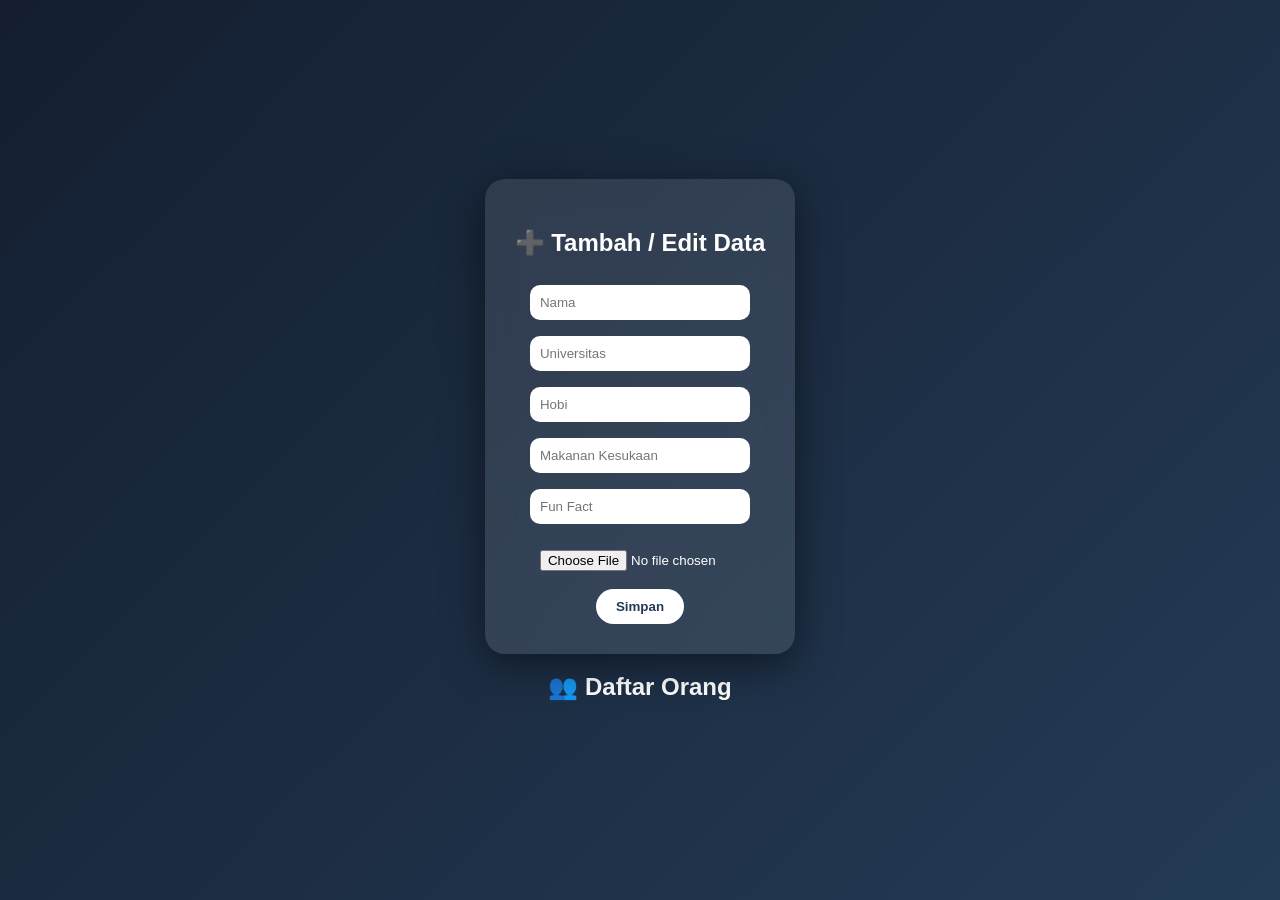
==== dashboard.html @ f2ff18f4 "Update dashboard.html" ====
<!DOCTYPE html>
<html>
<head>
  <title>Dashboard</title>
  <link rel="stylesheet" href="style.css">
</head>

<body>

<div class="center" style="flex-direction: column;">

  <div class="card">
    <h2>➕ Tambah / Edit Data</h2>

    <input type="hidden" id="indexEdit">

    <input type="text" id="nama" placeholder="Nama"><br>
    <input type="text" id="universitas" placeholder="Universitas"><br>
    <input type="text" id="hobi" placeholder="Hobi"><br>
    <input type="text" id="makanan kesukaan" placeholder="Makanan Kesukaan"><br>
    <input type="text" id="fun fact" placeholder="Fun Fact"><br>
    <input type="file" id="foto"><br>

    <button onclick="simpan()">Simpan</button>
  </div>

  <h2>👥 Daftar Orang</h2>
  <div id="list"></div>

</div>

<script>
let data = JSON.parse(localStorage.getItem("orang")) || [];

function tampil(){
  let list = document.getElementById("list");
  list.innerHTML = "";

  data.forEach((item,index)=>{
    list.innerHTML += `
      <div class="list-card">
        <img src="${item.foto}" width="50" style="border-radius:50%">
        👤 ${item.nama}
        <br>
        <button onclick="edit(${index})">Edit</button>
        <button onclick="hapus(${index})">Hapus</button>
        <button onclick="lihat(${index})">Lihat</button>
      </div>
    `;
  });
}

function simpan(){
  let nama = document.getElementById("nama").value;
  let universitas = document.getElementById("universitas").value;
  let hobi = document.getElementById("hobi").value;
  let makanan_kesukaan = document.getElementById("makanan kesukaan").value;
  let fun_fact = document.getElementById("fun fact").value;
  let file = document.getElementById("foto").files[0];
  let indexEdit = document.getElementById("indexEdit").value;

  if(file){
    let reader = new FileReader();
    reader.onload = function(e){
      saveData(e.target.result);
    }
    reader.readAsDataURL(file);
  } else {
    saveData(null);
  }

  function saveData(foto){
    if(indexEdit === ""){
      data.push({nama, universitas, hobi, makanan_favorit, fun_fact, foto});
    } else {
      if(foto){
        data[indexEdit] = {nama, universitas, hobi, makanan_favorit, fun_fact, foto};
      } else {
        data[indexEdit].nama = nama;
        data[indexEdit].universitas = universitas;
        data[indexEdit].hobi = hobi;
        data[indexEdit].makanan_favorit = makanan favorit;
        data[indexEdit].fun_fact = fun fact;
      }
    }

    localStorage.setItem("orang", JSON.stringify(data));
    resetForm();
    tampil();
  }
}

function edit(index){
  document.getElementById("indexEdit").value = index;
  document.getElementById("nama").value = data[index].nama;
  document.getElementById("universitas").value = data[index].universitas;
  document.getElementById("hobi").value = data[index].hobi;
  document.getElementById("makanan favorit").value = data[index].makanan_favorit;
  document.getElementById("fun fact").value = data[index].makanan_favorit;
}

function hapus(index){
  if(confirm("Yakin mau hapus?")){
    data.splice(index,1);
    localStorage.setItem("orang", JSON.stringify(data));
    tampil();
  }
}

function lihat(index){
  localStorage.setItem("detail", index);
  window.location.href = "profil.html";
}

function resetForm(){
  document.getElementById("indexEdit").value = "";
  document.getElementById("nama").value = "";
  document.getElementById("universitas").value = "";
  document.getElementById("hobi").value = "";
  document.getElementById("makanan favorit").value = "";
  document.getElementById("fun fact").value = "";
}

tampil();
</script>

</body>
</html>
---- style.css ----
body {
  margin: 0;
  font-family: 'Poppins', sans-serif;
  background: linear-gradient(135deg,#141E30,#243B55);
  color: white;
}

.center {
  display: flex;
  justify-content: center;
  align-items: center;
  height: 100vh;
}

/* Card Style */
.card {
  background: rgba(255,255,255,0.1);
  backdrop-filter: blur(15px);
  padding: 30px;
  border-radius: 20px;
  text-align: center;
  box-shadow: 0 10px 40px rgba(0,0,0,0.5);
  transition: 0.3s;
}

.card:hover {
  transform: scale(1.03);
}

input {
  padding: 10px;
  margin: 8px;
  border: none;
  border-radius: 10px;
  width: 200px;
}

button {
  padding: 10px 20px;
  border: none;
  border-radius: 20px;
  cursor: pointer;
  background: white;
  color: #243B55;
  font-weight: bold;
}

button:hover {
  background: #00c6ff;
  color: white;
}

/* List */
.list-card {
  background: rgba(255,255,255,0.1);
  padding: 15px;
  margin: 10px;
  border-radius: 15px;
  cursor: pointer;
  transition: 0.3s;
}

.list-card:hover {
  transform: translateX(10px);
  background: rgba(255,255,255,0.3);
}
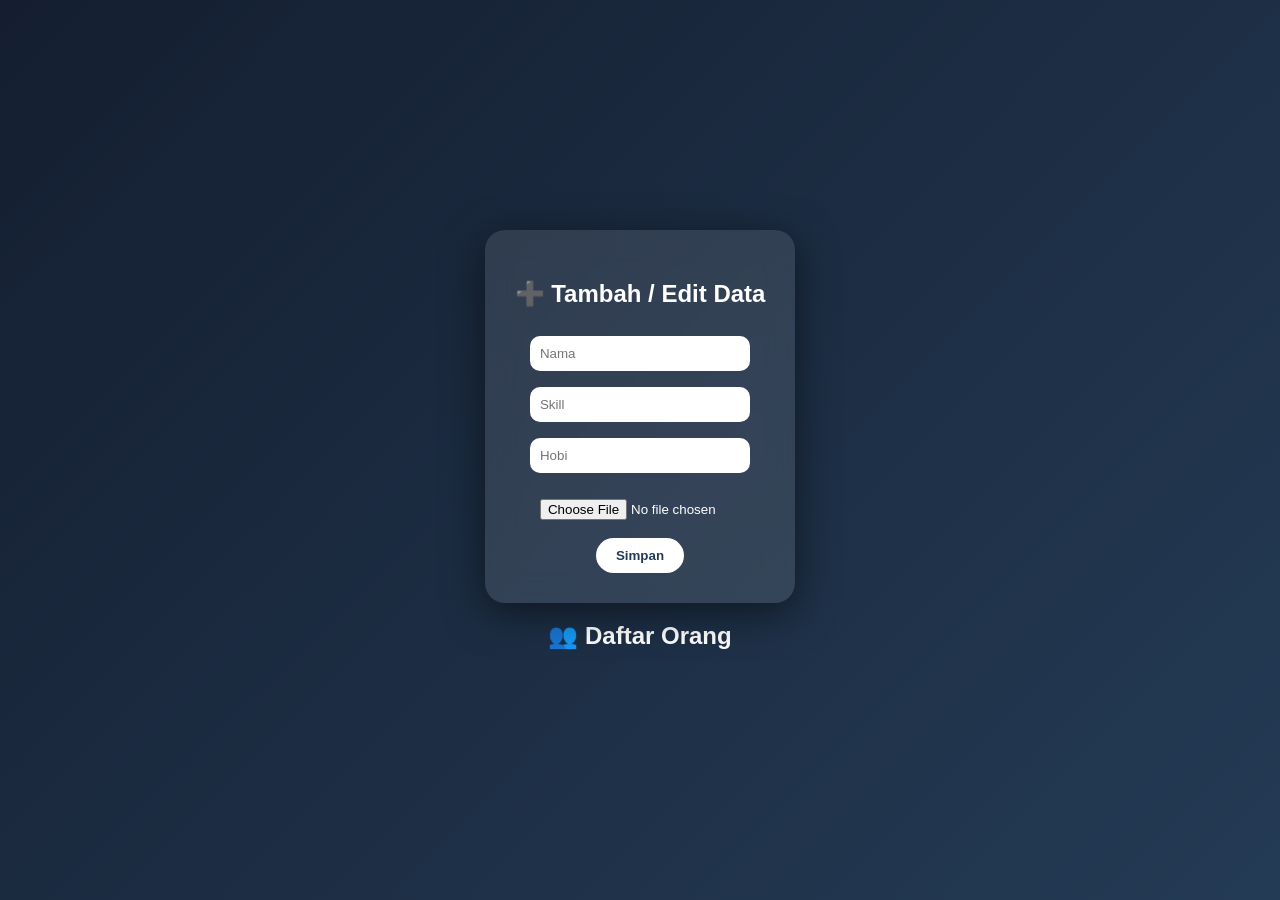
==== commit be36f6c6: "Replace 'universitas' input with 'skill' input" ====
--- a/dashboard.html
+++ b/dashboard.html
@@ -15,10 +15,8 @@
     <input type="hidden" id="indexEdit">
 
     <input type="text" id="nama" placeholder="Nama"><br>
-    <input type="text" id="universitas" placeholder="Universitas"><br>
+    <input type="text" id="skill" placeholder="Skill"><br>
     <input type="text" id="hobi" placeholder="Hobi"><br>
-    <input type="text" id="makanan kesukaan" placeholder="Makanan Kesukaan"><br>
-    <input type="text" id="fun fact" placeholder="Fun Fact"><br>
     <input type="file" id="foto"><br>
 
     <button onclick="simpan()">Simpan</button>
@@ -52,10 +50,8 @@
 
 function simpan(){
   let nama = document.getElementById("nama").value;
-  let universitas = document.getElementById("universitas").value;
+  let skill = document.getElementById("skill").value;
   let hobi = document.getElementById("hobi").value;
-  let makanan_kesukaan = document.getElementById("makanan kesukaan").value;
-  let fun_fact = document.getElementById("fun fact").value;
   let file = document.getElementById("foto").files[0];
   let indexEdit = document.getElementById("indexEdit").value;
 
@@ -71,16 +67,14 @@
 
   function saveData(foto){
     if(indexEdit === ""){
-      data.push({nama, universitas, hobi, makanan_favorit, fun_fact, foto});
+      data.push({nama, skill, hobi, foto});
     } else {
       if(foto){
-        data[indexEdit] = {nama, universitas, hobi, makanan_favorit, fun_fact, foto};
+        data[indexEdit] = {nama, skill, hobi, foto};
       } else {
         data[indexEdit].nama = nama;
-        data[indexEdit].universitas = universitas;
+        data[indexEdit].skill = skill;
         data[indexEdit].hobi = hobi;
-        data[indexEdit].makanan_favorit = makanan favorit;
-        data[indexEdit].fun_fact = fun fact;
       }
     }
 
@@ -93,10 +87,8 @@
 function edit(index){
   document.getElementById("indexEdit").value = index;
   document.getElementById("nama").value = data[index].nama;
-  document.getElementById("universitas").value = data[index].universitas;
+  document.getElementById("skill").value = data[index].skill;
   document.getElementById("hobi").value = data[index].hobi;
-  document.getElementById("makanan favorit").value = data[index].makanan_favorit;
-  document.getElementById("fun fact").value = data[index].makanan_favorit;
 }
 
 function hapus(index){
@@ -115,10 +107,8 @@
 function resetForm(){
   document.getElementById("indexEdit").value = "";
   document.getElementById("nama").value = "";
-  document.getElementById("universitas").value = "";
+  document.getElementById("skill").value = "";
   document.getElementById("hobi").value = "";
-  document.getElementById("makanan favorit").value = "";
-  document.getElementById("fun fact").value = "";
 }
 
 tampil();
